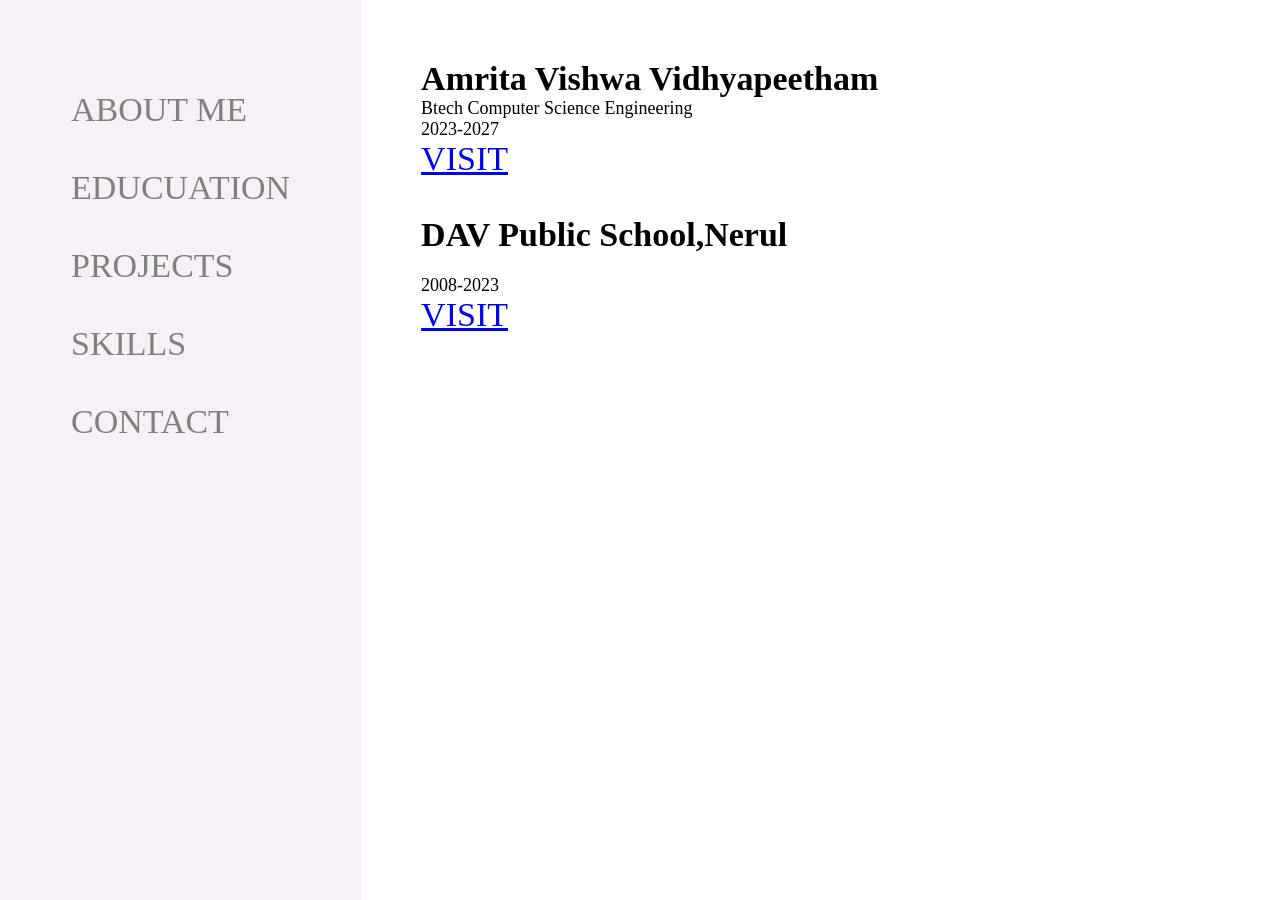
==== Task_1/edu.html @ d145b507 "Add files via upload" ====
<!DOCTYPE html>
<html lang="en">
<head>
    <meta charset="UTF-8">
    <meta name="viewport" content="width=device-width, initial-scale=1.0">
    <title>Riduvarshini portfolio</title>
    <link rel="stylesheet" href="portfolio.css">
</head>
<body>

    <div class="container">
        <div class="sidebar">
            
            <nav style="padding: 71px;">
                <ul>
                    <li><a href="intro.html">ABOUT ME</a></li>
                    <li><a href="edu.html">EDUCUATION</a></li>
                    <LI><a href="projects.html">PROJECTS</a></LI>
                    <LI><a href="skills.html">SKILLS</a></LI>
                    <LI><a href="contact.html">CONTACT</a></LI>
                </ul>
            </nav>
        </div>            
        <div class="main">

            <p><b><big>Amrita Vishwa Vidhyapeetham</big></b></p>
            <p style="font-size: large;">Btech Computer Science Engineering <br> 2023-2027</p>
            <a href="https://www.amrita.edu/">VISIT</a>
            <br><br>
            <p><b><big>DAV Public School,Nerul</big></b></p>
            <p style="font-size: large;"> <br> 2008-2023</p>
            <a href="https://davnerul.com/"><small>VISIT</small></a>
            
        </div>
    </div>
</body>
</html>
---- Task_1/portfolio.css ----
#a {
    height: 100%;
    width: 100%;
    display: block;
    margin-left: auto;
    margin-right: auto;
    margin-top: 0px;
    margin-bottom: 0px;
    
   opacity: 0.3;

 } 
 *{
    margin: 0;
    padding: 0;
    font-size: 34px;
}
.sidebar{
    background-color: rgb(247, 241, 247);
    height: 100vh;
    

}
.sidebar nav{
    padding: 50px;
}
.sidebar nav li{
    list-style: none;
    padding-top: 20px;
    padding-bottom: 20px;
}
.sidebar nav li a{
    text-decoration: none;
    color: grey;
}

.main{
    /* background-color: aquamarine; */
    width: 80vw;
    padding: 30px;
    margin: 30px;
}
.container{
    display: flex;
}
.info{
    /* background-color: rgb(245, 237, 227); */
    height: 65vh;
    width: 80vw;
    margin: 100px auto;
    display: flex;
    justify-content: space-around;
}
.pic img{
    height: 60vh;
}
.intro{
    display: flex;
    justify-content: center;
    flex-direction: column;
}
.data{
    font-size: 80px;
}
.nam{
    font-size: 70px;
    font-weight: bold;
}
.about{
    font-size: 45px;
}
.button{
    margin-top: 34px;
}
.button button{
    border-radius: 50px;
    color: white;
    background-color: rgb(93, 93, 225);
    font-weight: bold;
    margin: 0 3px;
    cursor: pointer;
}
.button button:hover{
    background-color: white;
    color: rgb(93, 93, 225);
}
.mb-3{
    padding: 30px;
    /* margin: 10px; */
}
h1{
    text-align: center;
}
.skill{
    
    width: 500px;
    height: 10px;
    background-color: black;
}
.skills{
    width: 300px;
    height: 10px;
    background-color: rgb(88, 85, 85);
}
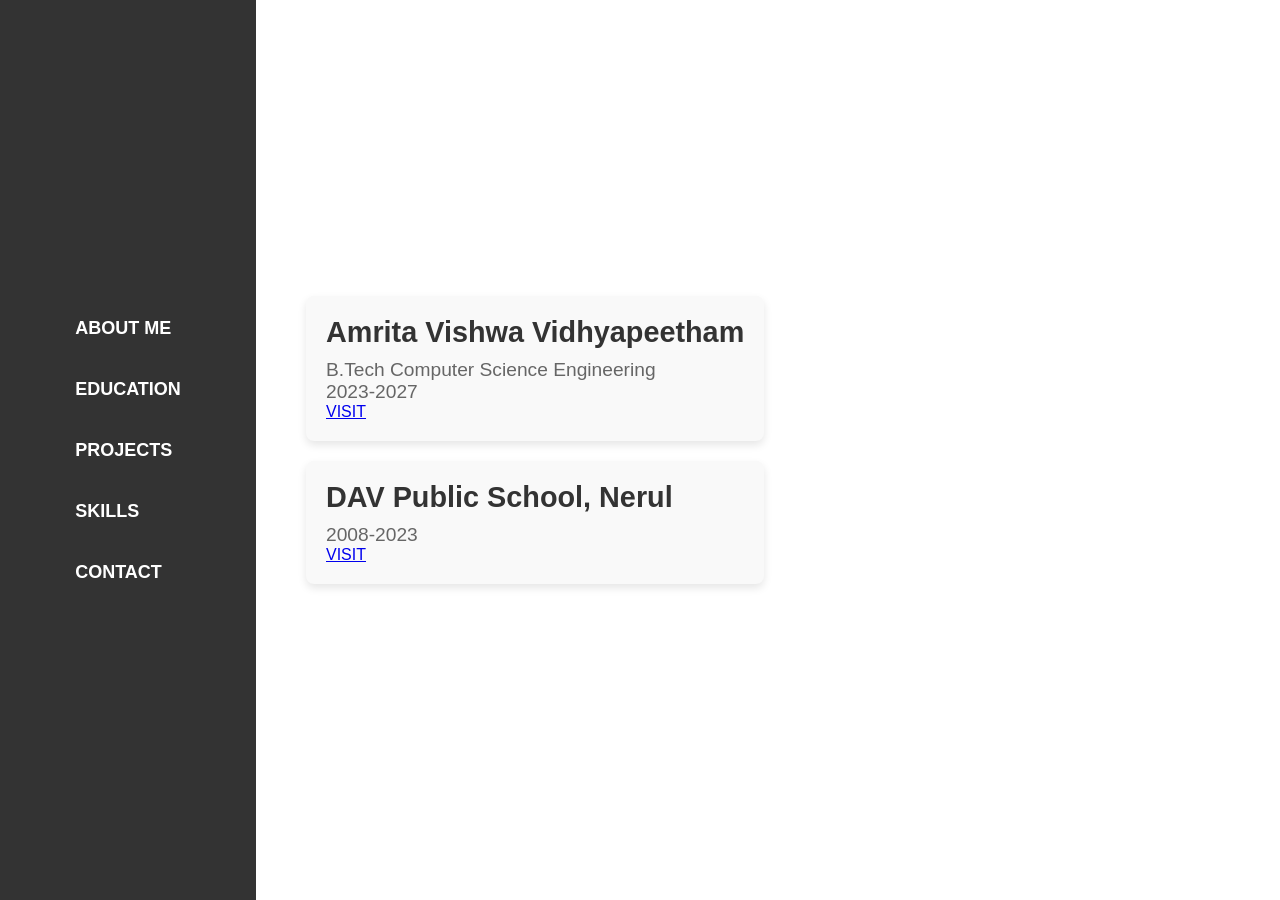
==== commit 432ac8c7: "Add files via upload" ====
--- a/Task_1/edu.html
+++ b/Task_1/edu.html
@@ -3,35 +3,41 @@
 <head>
     <meta charset="UTF-8">
     <meta name="viewport" content="width=device-width, initial-scale=1.0">
-    <title>Riduvarshini portfolio</title>
+    <title>Riduvarshini Portfolio</title>
     <link rel="stylesheet" href="portfolio.css">
 </head>
 <body>
 
     <div class="container">
         <div class="sidebar">
-            
-            <nav style="padding: 71px;">
+            <nav>
                 <ul>
                     <li><a href="intro.html">ABOUT ME</a></li>
-                    <li><a href="edu.html">EDUCUATION</a></li>
-                    <LI><a href="projects.html">PROJECTS</a></LI>
-                    <LI><a href="skills.html">SKILLS</a></LI>
-                    <LI><a href="contact.html">CONTACT</a></LI>
+                    <li><a href="edu.html">EDUCATION</a></li>
+                    <li><a href="projects.html">PROJECTS</a></li>
+                    <li><a href="skills.html">SKILLS</a></li>
+                    <li><a href="contact.html">CONTACT</a></li>
                 </ul>
             </nav>
-        </div>            
+        </div>
         <div class="main">
-
-            <p><b><big>Amrita Vishwa Vidhyapeetham</big></b></p>
-            <p style="font-size: large;">Btech Computer Science Engineering <br> 2023-2027</p>
-            <a href="https://www.amrita.edu/">VISIT</a>
-            <br><br>
-            <p><b><big>DAV Public School,Nerul</big></b></p>
-            <p style="font-size: large;"> <br> 2008-2023</p>
-            <a href="https://davnerul.com/"><small>VISIT</small></a>
-            
+            <div class="education">
+                <div class="education-item">
+                    <h2>Amrita Vishwa Vidhyapeetham</h2>
+                    <p>B.Tech Computer Science Engineering <br> 2023-2027</p>
+                    <a href="https://www.amrita.edu/" class="visit-btn">VISIT</a>
+                </div>
+                <div class="education-item">
+                    <h2>DAV Public School, Nerul</h2>
+                    <p>2008-2023</p>
+                    <a href="https://davnerul.com/" class="visit-btn">VISIT</a>
+                </div>
+            </div>
         </div>
     </div>
+
 </body>
-</html>+</html>
+
+
+
--- a/Task_1/portfolio.css
+++ b/Task_1/portfolio.css
@@ -1,104 +1,236 @@
-#a {
-    height: 100%;
-    width: 100%;
-    display: block;
-    margin-left: auto;
-    margin-right: auto;
-    margin-top: 0px;
-    margin-bottom: 0px;
-    
-   opacity: 0.3;
-
- } 
- *{
+* {
     margin: 0;
     padding: 0;
-    font-size: 34px;
-}
-.sidebar{
-    background-color: rgb(247, 241, 247);
-    height: 100vh;
-    
-
-}
-.sidebar nav{
-    padding: 50px;
-}
-.sidebar nav li{
-    list-style: none;
-    padding-top: 20px;
-    padding-bottom: 20px;
-}
-.sidebar nav li a{
-    text-decoration: none;
-    color: grey;
-}
-
-.main{
-    /* background-color: aquamarine; */
-    width: 80vw;
-    padding: 30px;
-    margin: 30px;
-}
-.container{
+    box-sizing: border-box;
+    font-family: Arial, sans-serif;
+}
+
+body {
+    background-color: #f4f4f9;
+    color: #333;
+}
+
+.container {
     display: flex;
-}
-.info{
-    /* background-color: rgb(245, 237, 227); */
-    height: 65vh;
-    width: 80vw;
-    margin: 100px auto;
-    display: flex;
-    justify-content: space-around;
-}
-.pic img{
-    height: 60vh;
-}
-.intro{
+    min-height: 100vh;
+}
+
+.sidebar {
+    width: 20%;
+    background-color: #333;
     display: flex;
     justify-content: center;
-    flex-direction: column;
-}
-.data{
-    font-size: 80px;
-}
-.nam{
-    font-size: 70px;
+    align-items: center;
+}
+
+.sidebar nav ul {
+    list-style: none;
+    padding: 0;
+}
+
+.sidebar nav ul li {
+    margin: 20px 0;
+}
+
+.sidebar nav ul li a {
+    color: white;
+    text-decoration: none;
+    font-size: 18px;
     font-weight: bold;
-}
-.about{
-    font-size: 45px;
-}
-.button{
-    margin-top: 34px;
-}
-.button button{
-    border-radius: 50px;
+    display: block;
+    padding: 10px;
+    transition: background-color 0.3s;
+}
+
+.sidebar nav ul li a:hover {
+    background-color: #575757;
+}
+.main {
+    width: 80%;
+    padding: 50px;
+    display: flex;
+    justify-content: space-between;
+    align-items: center;
+    background-color: #ffffff;
+}
+
+.intro {
+    max-width: 60%;
+}
+
+.data {
+    font-size: 36px;
+    font-weight: 300;
+    color: #555;
+}
+
+.name {
+    font-size: 48px;
+    font-weight: 700;
+    color: #222;
+    margin: 10px 0;
+}
+
+.about p {
+    font-size: 24px;
+    margin: 5px 0;
+    color: #666;
+}
+
+.button-group {
+    margin-top: 30px;
+}
+
+button {
+    background-color: #333;
     color: white;
-    background-color: rgb(93, 93, 225);
-    font-weight: bold;
-    margin: 0 3px;
+    border: none;
+    padding: 10px 20px;
+    font-size: 18px;
     cursor: pointer;
-}
-.button button:hover{
-    background-color: white;
-    color: rgb(93, 93, 225);
-}
-.mb-3{
+    margin-right: 15px;
+    border-radius: 5px;
+    transition: background-color 0.3s;
+}
+
+button:hover {
+    background-color: #575757;
+}
+
+.project-item, .education-item {
+    background-color: #f9f9f9;
+    border-radius: 8px;
+    padding: 20px;
+    margin-bottom: 20px;
+    box-shadow: 0 4px 8px rgba(0, 0, 0, 0.1);
+    transition: transform 0.3s ease, box-shadow 0.3s ease;
+}
+
+.project-item h2, .education-item h2 {
+    font-size: 1.8rem;
+    margin-bottom: 10px;
+    color: #333;
+}
+
+.project-item p, .education-item p {
+    font-size: 1.2rem;
+    color: #666;
+}
+
+/* Form Styles */
+.contact {
+    max-width: 600px;
+    margin: 0 auto;
+    background-color: #f9f9f9;
+    border-radius: 8px;
     padding: 30px;
-    /* margin: 10px; */
-}
-h1{
-    text-align: center;
-}
-.skill{
-    
-    width: 500px;
-    height: 10px;
-    background-color: black;
-}
-.skills{
-    width: 300px;
-    height: 10px;
-    background-color: rgb(88, 85, 85);
-}+    box-shadow: 0 4px 8px rgba(0, 0, 0, 0.1);
+}
+
+.form-label {
+    font-weight: 600;
+    margin-bottom: 10px;
+    display: block;
+}
+
+.form-control, .form-group input {
+    width: 100%;
+    padding: 10px;
+    margin-bottom: 20px;
+    border: 1px solid #ccc;
+    border-radius: 5px;
+}
+
+.form-group input:focus {
+    outline: none;
+    border-color: #ff6347;
+    box-shadow: 0 0 5px rgba(255, 99, 71, 0.5);
+}
+.button {
+    background-color: #ff6347;
+    color: white;
+    padding: 10px 20px;
+    border: none;
+    border-radius: 5px;
+    cursor: pointer;
+    transition: background-color 0.3s ease;
+}
+
+.button:hover {
+    background-color: #ffcc33;
+}
+
+.skill-bar {
+    background-color: #e0e0e0;
+    border-radius: 5px;
+    overflow: hidden;
+    height: 30px;
+    margin-bottom: 20px;
+}
+
+.progress {
+    height: 100%;
+    border-radius: 5px;
+    transition: width 0.5s ease-in-out;
+}
+
+.progress.html {
+    background-color: #ff6347;
+    width: 90%;
+}
+
+.progress.css {
+    background-color: #00aced;
+    width: 85%;
+}
+
+.progress.javascript {
+    background-color: #f0db4f;
+    width: 70%;
+}
+
+.progress.python {
+    background-color: #4b8bbe;
+    width: 80%;
+}
+
+.progress.java {
+    background-color: #b07219;
+    width: 75%;
+}
+
+.progress.sql {
+    background-color: #00758f;
+    width: 65%;
+}
+@media (max-width: 768px) {
+    .container {
+        flex-direction: column;
+    }
+
+    .sidebar {
+        width: 100%;
+        height: auto;
+    }
+
+    .main {
+        padding: 20px;
+    }
+
+    .info {
+        flex-direction: column;
+        align-items: center;
+    }
+
+    .intro {
+        text-align: center;
+    }
+
+    .pic {
+        margin-top: 30px;
+    }
+
+    button {
+        margin: 10px 0;
+    }
+}
